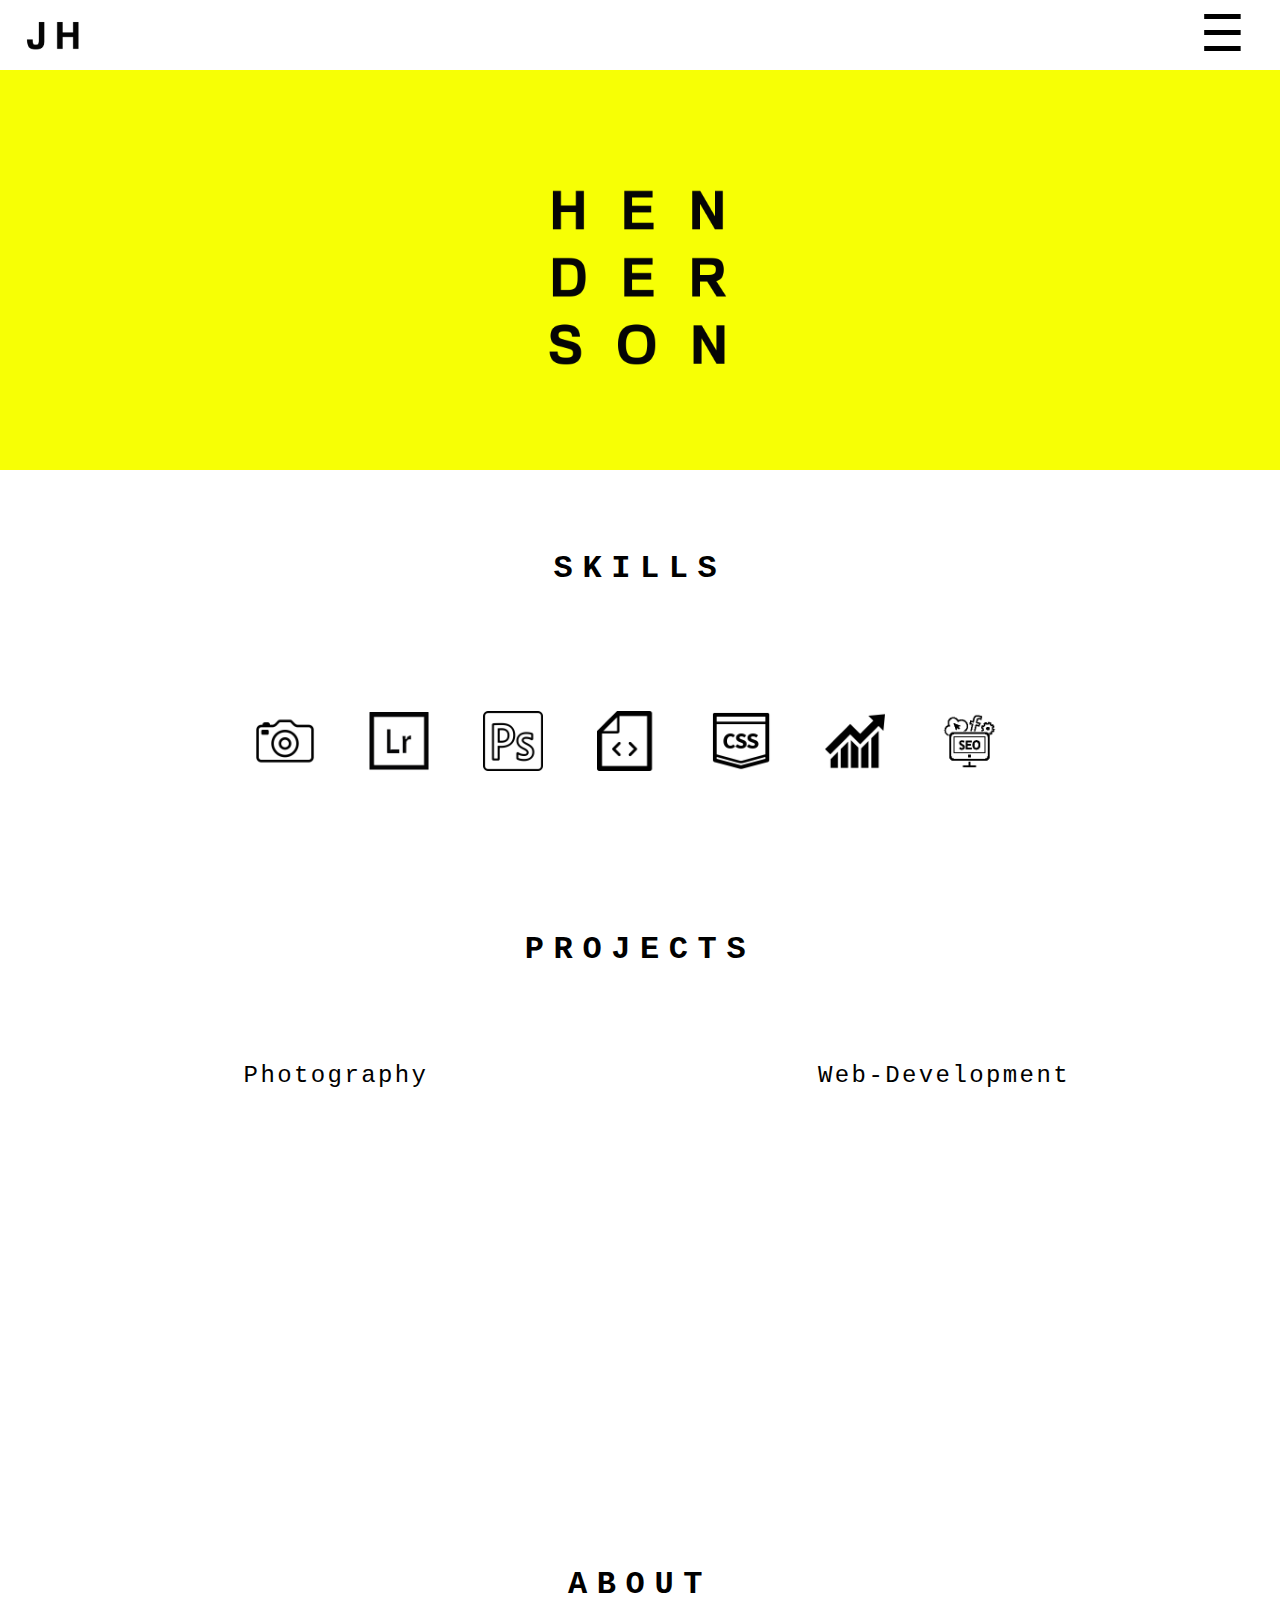
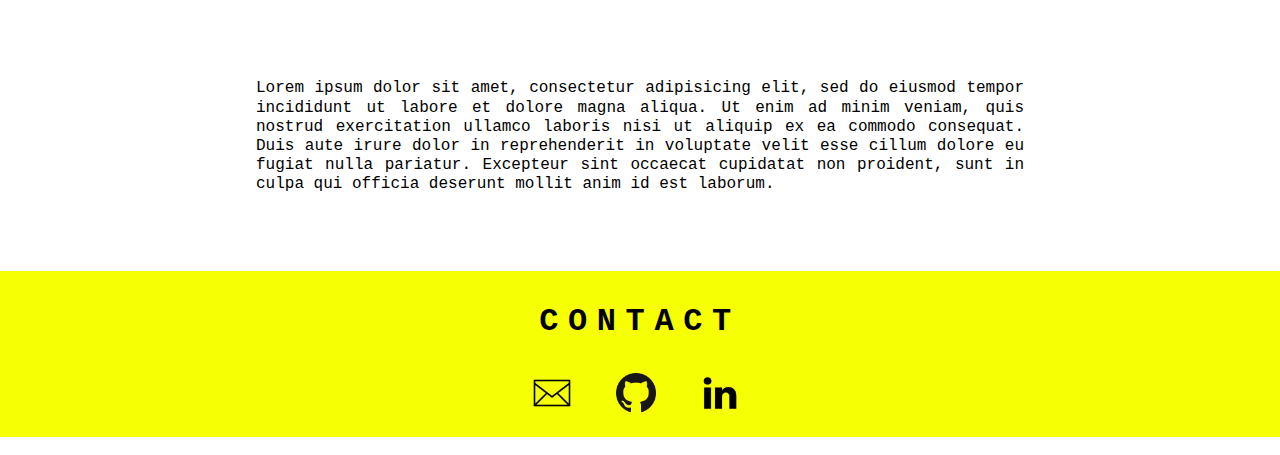
==== about_me/index.html @ f7640135 "new website" ====
<!DOCTYPE html>
<html>
<head>
<link rel="stylesheet" type="text/css" href="css/style.css">
<script type="text/javascript"> 
function rollover (main_image)
{ 
	main_image.src="images/henderson_2.png";
}
function mouseaway (main_image)
{
	main_image.src="images/henderson.png";

}
</script>
<script>
function openNav() {
    document.getElementById("mySidenav").style.width = "250px";
}

function closeNav() {
    document.getElementById("mySidenav").style.width = "0";
}
</script>
</head>
<body>
<div class="wrapper">
<header>
<div id="logo">
<img class="logo" src="images/jh_logo.png">
</div>
<div id="mySidenav" class="sidenav">
<a href="javascript:void(0)" class="closebtn" onclick="closeNav()">&#215</a>
<a href="#about_me">About</a>
<a href="#skills">Skills</a>
<a href="#projects">Projects</a>
<a href="#contact_info">Contact</a>
</div>
<span style="font-size:50px; margin-right: 40px; float: right; cursor:pointer" onclick="openNav()"> &#9776</span>
</header>
<section id="intro_row">
<img class="hero_logo" src="images/henderson.png" onmouseover="rollover(this)" onmouseout="mouseaway(this)" />
</section>
<section id="skills">
<h2>SKILLS</h2>
<article id="skills_list">
<img class="skills_set" src="images/camera_icon.png">
<img class="skills_set" src="images/lightroom_icon.png">
<img class="skills_set" src="images/photoshop_icon.png">
<img class="skills_set" src="images/html_icon.png">
<img class="skills_set" src="images/css_icon.png">
<img class="skills_set" src="images/analytics_icon.png">
<img class="skills_set" src="images/marketing_icon.png">
</article>
</section>
<section id="projects">
<h2>PROJECTS</h2>
<article class="clearfix" id="projects_list">
<article id="project_1">
<h3>Photography</h3>
<iframe src="https://juliahenderson.exposure.co/?embed=true"></iframe>
</article>
<article id="project_2">
<h3>Web-Development</h3>
<iframe src="http://yuliahenderson.github.io/unit_9/index.html?embed=true"></iframe>
</article>
</section>
<section id="about_me">
<h2>ABOUT</h2>
<p>Lorem ipsum dolor sit amet, consectetur adipisicing elit, sed do eiusmod tempor incididunt ut labore et dolore magna aliqua. Ut enim ad minim veniam, quis nostrud exercitation ullamco laboris nisi ut aliquip ex ea commodo
consequat. Duis aute irure dolor in reprehenderit in voluptate velit esse
cillum dolore eu fugiat nulla pariatur. Excepteur sint occaecat cupidatat non proident, sunt in culpa qui officia deserunt mollit anim id est laborum.</p>
</section>
<footer>
<h2>CONTACT</h2>
<article id="contact_info">
<img class="social_media" src="images/email_icon.png">
<img class="social_media" src="images/github_icon.png">
<img class="social_media" src="images/linkedin_icon.png">
</article>
</footer>
</div>
</body>
</html>
---- about_me/css/style.css ----
body {
	background: #FFFFFF;
	margin:0;
	font-size: 16px;
}
.wrapper {
	width: 100%;
	margin: 0; 
}

header {
	background-color: #FFFFFF;
	width: 100%;
	height: 60px;
	padding: 5px;
}
#logo {
	float:left;
	background: #FFFFFF;
	padding-left: 20px;
	padding-top: 10px;
}
.logo {
	height: 40px;
}

.sidenav {
	height: 55%;
	width: 0;
	position: absolute;
	z-index: 1;
	top: 70px;
	right: 0;
	background: #111;
	overflow-x: hidden;
	transition: 0.5s;
	padding-top: 60px;
}

.sidenav a {
	padding: 30px 10px 10px 80px;
	text-decoration: none;
	font-family: "FamiliarPro-Light", monospace;
	font-size: 25px;
	letter-spacing: 3px;
	color: #818181;
	display: block;
	transition: 0.3s;
}

.sidenav a:hover, .offcanvas a:focus {
	color: #F7FF05;
}
.closebtn {
	position: absolute;
	top: 0;
	right: 25px;
	font-size: 36px;
	margin-left: 50px;
}

/*span {
	-webkit-transition-duration: 0.4s;
     transition-duration: 0.4s;

}

span:hover {
	background: #F7FF05;
	border-radius: 10px;
}*/
/*#navigation {
    float: right;
}
.hamburger_menu {
	height: 40px;
	margin-top: 9px;
	margin-right: 2em;
	padding: 5px;
	-webkit-transition-duration: 0.4s;
     transition-duration: 0.4s;
}
.hamburger_menu:hover {
	background: #F7FF05;
	border-radius: 20px;
}
nav {
	background-color: #FFFFFF;
	font-family: "FamiliarPro-Bold", monospace;
}
nav a {
	background-color: #FFFFFF;
	color: #000000;
	text-decoration: none;
	display: block;
	font-size: 2em;
	float: left;
	margin-right: 0.3em;
	padding-top: 14px;
	letter-spacing: 0.1em;
}*/
/*nav a:hover {
	background-color: #F7FF05;
}*/

#intro_row {
    background: #F7FF05;
    width: 100%;
    height: 400px;
}

.hero_logo {
	height: 250px;
	margin: 75px 530px;
}

#skills {
	margin: 3em auto;
}

h2 {
	font-family: "FamiliarPro-Light", monospace;
	font-size: 2em;
	text-align: center;
	letter-spacing: 0.3em;
	margin: 0;
	padding-top: 1em;
}

h3 {
	font-family: "FamiliarPro-Light", monospace;
	font-size: 1.5em;
	text-align: center;
	padding: 10px;
	letter-spacing: 0.1em;
	font-weight: lighter;
	-webkit-transition-duration: 0.4s;
     transition-duration: 0.4s;
}

h3:hover {
	background: #F7FF05;
	border-radius: 30px;
}

#skills_list {
	margin: 4% 18%;
	padding: 3em 0 3em 0;
}
.skills_set {
     height: 60px;
     padding: 25px;
     -webkit-transition-duration: 0.4s;
     transition-duration: 0.4s;

}
.skills_set:hover {
	background:#F7FF05;
	border-radius: 30px;
}

iframe {
	width: 100%;
	height: 350px;
	margin-bottom: 5px;
	border: none;

}
#projects {
	margin: 3em auto;
}

#project_list {
	display: block;
}

#project_1 {
	width:40%;
	margin: 60px 20px 0 80px;
	float: left;
}

#project_2 {
	width:40%;
	margin: 60px 80px 0 20px;
	float: right;
}


.clearfix:after {
	visibility: hidden;
	display: block;
	content: " ";
	font-size: 0;
	clear:both;
	height: 0;
}
#about_me {
	margin: 4% 20%;
}
p {
	text-align: justify;
	line-height: 1.2em;
	font-family: "FamiliarPro-Light", monospace;
	margin: 10% 0 10% 0;
}

footer {
	background: #F7FF05;
}

#contact_info {
	margin: 1% 40%;

}

.social_media {
	height: 40px;
	padding: 20px;
	 -webkit-transition-duration: 0.4s;
     transition-duration: 0.4s;
}
.social_media:hover {
	background: #FFFFFF;
	border-radius: 20px;

}
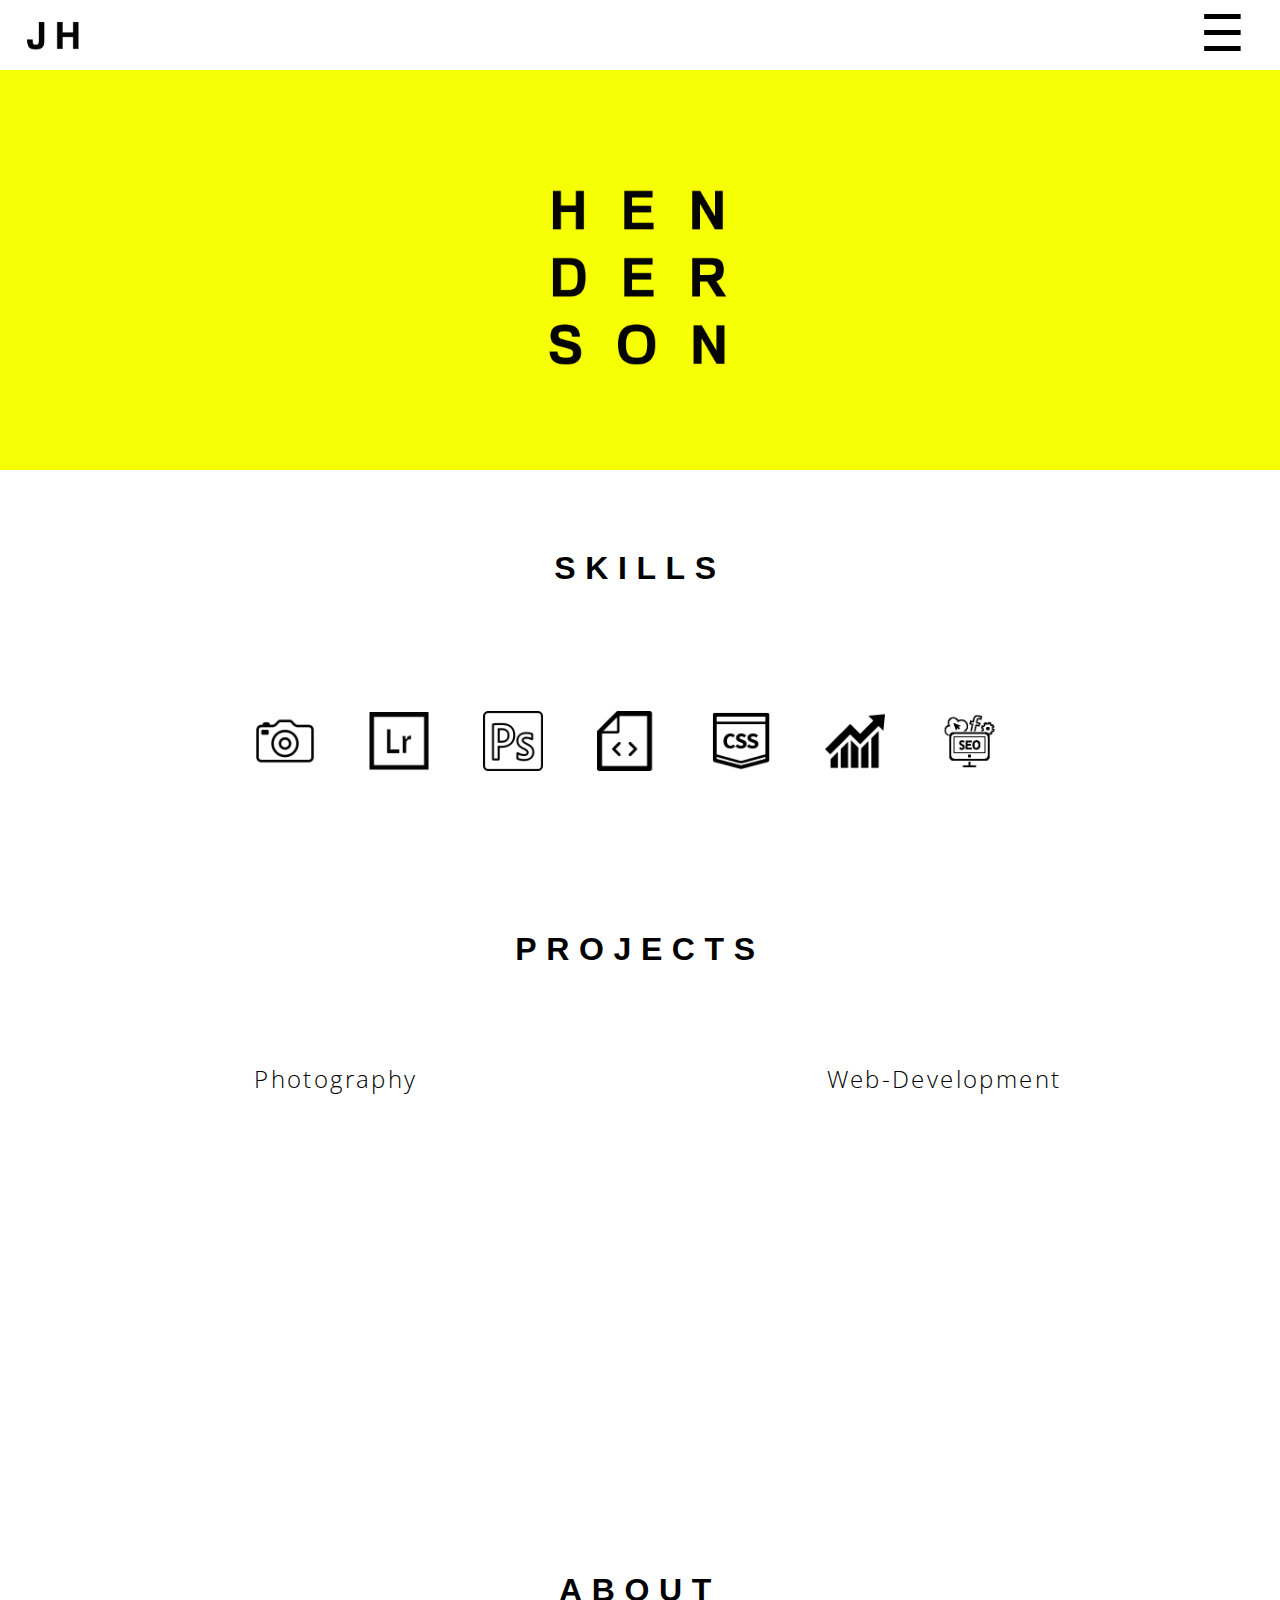
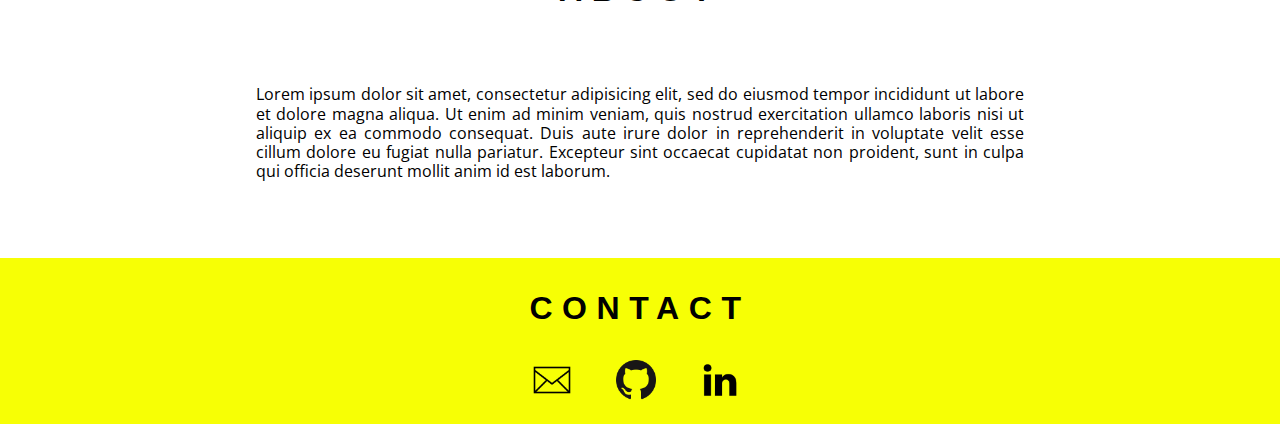
==== commit 0988f520: "about_me change" ====
--- a/about_me/index.html
+++ b/about_me/index.html
@@ -1,6 +1,7 @@
 <!DOCTYPE html>
 <html>
 <head>
+<link href='https://fonts.googleapis.com/css?family=Open+Sans:300' rel='stylesheet' type='text/css'>
 <link rel="stylesheet" type="text/css" href="css/style.css">
 <script type="text/javascript"> 
 function rollover (main_image)
@@ -22,6 +23,51 @@
     document.getElementById("mySidenav").style.width = "0";
 }
 </script>
+<script type="text/javascript">
+	function myFunction1() {
+		window.open ("https://github.com/yuliahenderson");
+	}
+</script>
+<script type="text/javascript">
+	function myFunction2() {
+		window.open ("https://www.linkedin.com/in/julia-henderson-11b9b73b");
+	}
+</script>
+<script>
+function myFunction3() {
+    var popup = document.getElementById('myPopup');
+    popup.classList.toggle('show');}
+  </script>
+  <script>
+function myFunction4() {
+    var popup = document.getElementById('myPopup_2');
+    popup.classList.toggle('show');}
+  </script>
+  <script>
+function myFunction5() {
+    var popup = document.getElementById('myPopup_3');
+    popup.classList.toggle('show');}
+     </script>
+     <script>
+function myFunction6() {
+    var popup = document.getElementById('myPopup_4');
+    popup.classList.toggle('show');}
+    </script>
+        <script>
+function myFunction7() {
+    var popup = document.getElementById('myPopup_5');
+    popup.classList.toggle('show');}
+    </script>
+    <script>
+function myFunction8() {
+    var popup = document.getElementById('myPopup_6');
+    popup.classList.toggle('show');}
+    </script>
+        <script>
+function myFunction9() {
+    var popup = document.getElementById('myPopup_7');
+    popup.classList.toggle('show');}
+    </script>
 </head>
 <body>
 <div class="wrapper">
@@ -36,7 +82,7 @@
 <a href="#projects">Projects</a>
 <a href="#contact_info">Contact</a>
 </div>
-<span style="font-size:50px; margin-right: 40px; float: right; cursor:pointer" onclick="openNav()"> &#9776</span>
+<span onclick="openNav()">&#9776</span>
 </header>
 <section id="intro_row">
 <img class="hero_logo" src="images/henderson.png" onmouseover="rollover(this)" onmouseout="mouseaway(this)" />
@@ -44,13 +90,27 @@
 <section id="skills">
 <h2>SKILLS</h2>
 <article id="skills_list">
-<img class="skills_set" src="images/camera_icon.png">
-<img class="skills_set" src="images/lightroom_icon.png">
-<img class="skills_set" src="images/photoshop_icon.png">
-<img class="skills_set" src="images/html_icon.png">
-<img class="skills_set" src="images/css_icon.png">
-<img class="skills_set" src="images/analytics_icon.png">
-<img class="skills_set" src="images/marketing_icon.png">
+<div class="popup" onclick="myFunction3()"><img class="skills_set" src="images/camera_icon.png">
+  <article class="popuptext" id="myPopup">Photography</article>
+</div>
+<div class="popup" onclick="myFunction4()"><img class="skills_set" src="images/lightroom_icon.png">
+  <article class="popuptext" id="myPopup_2">Lightroom</article>
+</div>
+<div class="popup" onclick="myFunction5()"><img class="skills_set" src="images/photoshop_icon.png">
+  <article class="popuptext" id="myPopup_3">Photoshop</article>
+</div>
+<div class="popup" onclick="myFunction6()"><img class="skills_set" src="images/html_icon.png">
+  <article class="popuptext" id="myPopup_4">HTML5</article>
+</div>
+<div class="popup" onclick="myFunction7()"><img class="skills_set" src="images/css_icon.png">
+  <article class="popuptext" id="myPopup_5">CSS</article>
+</div>
+<div class="popup" onclick="myFunction8()"><img class="skills_set" src="images/analytics_icon.png">
+  <article class="popuptext" id="myPopup_6">Web-Analytics</article>
+</div>
+<div class="popup" onclick="myFunction9()"><img class="skills_set" src="images/marketing_icon.png">
+  <article class="popuptext" id="myPopup_7">Online Marketing</article>
+</div>
 </article>
 </section>
 <section id="projects">
@@ -74,9 +134,9 @@
 <footer>
 <h2>CONTACT</h2>
 <article id="contact_info">
-<img class="social_media" src="images/email_icon.png">
-<img class="social_media" src="images/github_icon.png">
-<img class="social_media" src="images/linkedin_icon.png">
+<img class="social_media" src="images/email_icon.png" onclick="window.location.href='mailto:yulia.p.henderson@gmail.com'">
+<img class="social_media" src="images/github_icon.png" onclick="myFunction1(this)">
+<img class="social_media" src="images/linkedin_icon.png" onclick="myFunction2(this)">
 </article>
 </footer>
 </div>
--- a/about_me/css/style.css
+++ b/about_me/css/style.css
@@ -25,7 +25,7 @@
 }
 
 .sidenav {
-	height: 55%;
+	height: 51.5%;
 	width: 0;
 	position: absolute;
 	z-index: 1;
@@ -40,7 +40,7 @@
 .sidenav a {
 	padding: 30px 10px 10px 80px;
 	text-decoration: none;
-	font-family: "FamiliarPro-Light", monospace;
+	font-family: "Open Sans", sans-serif;
 	font-size: 25px;
 	letter-spacing: 3px;
 	color: #818181;
@@ -58,7 +58,12 @@
 	font-size: 36px;
 	margin-left: 50px;
 }
-
+span {
+   font-size:50px; 
+   margin-right: 40px; 
+   float: right; 
+   cursor:pointer;
+}
 /*span {
 	-webkit-transition-duration: 0.4s;
      transition-duration: 0.4s;
@@ -119,8 +124,9 @@
 }
 
 h2 {
-	font-family: "FamiliarPro-Light", monospace;
+	font-family: "Open Sans-Bold", sans-serif;
 	font-size: 2em;
+	font-weight: bold;
 	text-align: center;
 	letter-spacing: 0.3em;
 	margin: 0;
@@ -128,7 +134,7 @@
 }
 
 h3 {
-	font-family: "FamiliarPro-Light", monospace;
+	font-family: "Open Sans", sans-serif;
 	font-size: 1.5em;
 	text-align: center;
 	padding: 10px;
@@ -158,6 +164,60 @@
 	background:#F7FF05;
 	border-radius: 30px;
 }
+.popup {
+    position: relative;
+    display: inline-block;
+    cursor: pointer;
+    -webkit-user-select: none;
+    -moz-user-select: none;
+    -ms-user-select: none;
+    user-select: none;
+}
+
+/* The actual popup */
+.popup .popuptext {
+    visibility: hidden;
+    font-family: "Open Sans", sans-serif;
+    width: 120px;
+    background-color: #555;
+    color: #fff;
+    text-align: center;
+    border-radius: 6px;
+    padding: 8px 0;
+    position: absolute;
+    z-index: 1;
+    bottom: 125%;
+    left: 70%;
+    margin-left: -80px;
+}
+
+/* Popup arrow */
+.popup .popuptext::after {
+    content: "";
+    position: absolute;
+    top: 100%;
+    left: 50%;
+    margin-left: -5px;
+    border-width: 5px;
+    border-style: solid;
+    border-color: #555 transparent transparent transparent;
+}
+.show {
+    visibility: visible !important;
+    -webkit-animation: fadeIn 1s;
+    animation: fadeIn 1s;
+}
+
+/* Add animation (fade in the popup) */
+@-webkit-keyframes fadeIn {
+    from {opacity: 0;}
+    to {opacity: 1;}
+}
+
+@keyframes fadeIn {
+    from {opacity: 0;}
+    to {opacity:1 ;}
+}
 
 iframe {
 	width: 100%;
@@ -201,7 +261,7 @@
 p {
 	text-align: justify;
 	line-height: 1.2em;
-	font-family: "FamiliarPro-Light", monospace;
+	font-family: "Open Sans", sans-serif;
 	margin: 10% 0 10% 0;
 }
 
@@ -217,6 +277,7 @@
 .social_media {
 	height: 40px;
 	padding: 20px;
+	cursor: pointer;
 	 -webkit-transition-duration: 0.4s;
      transition-duration: 0.4s;
 }
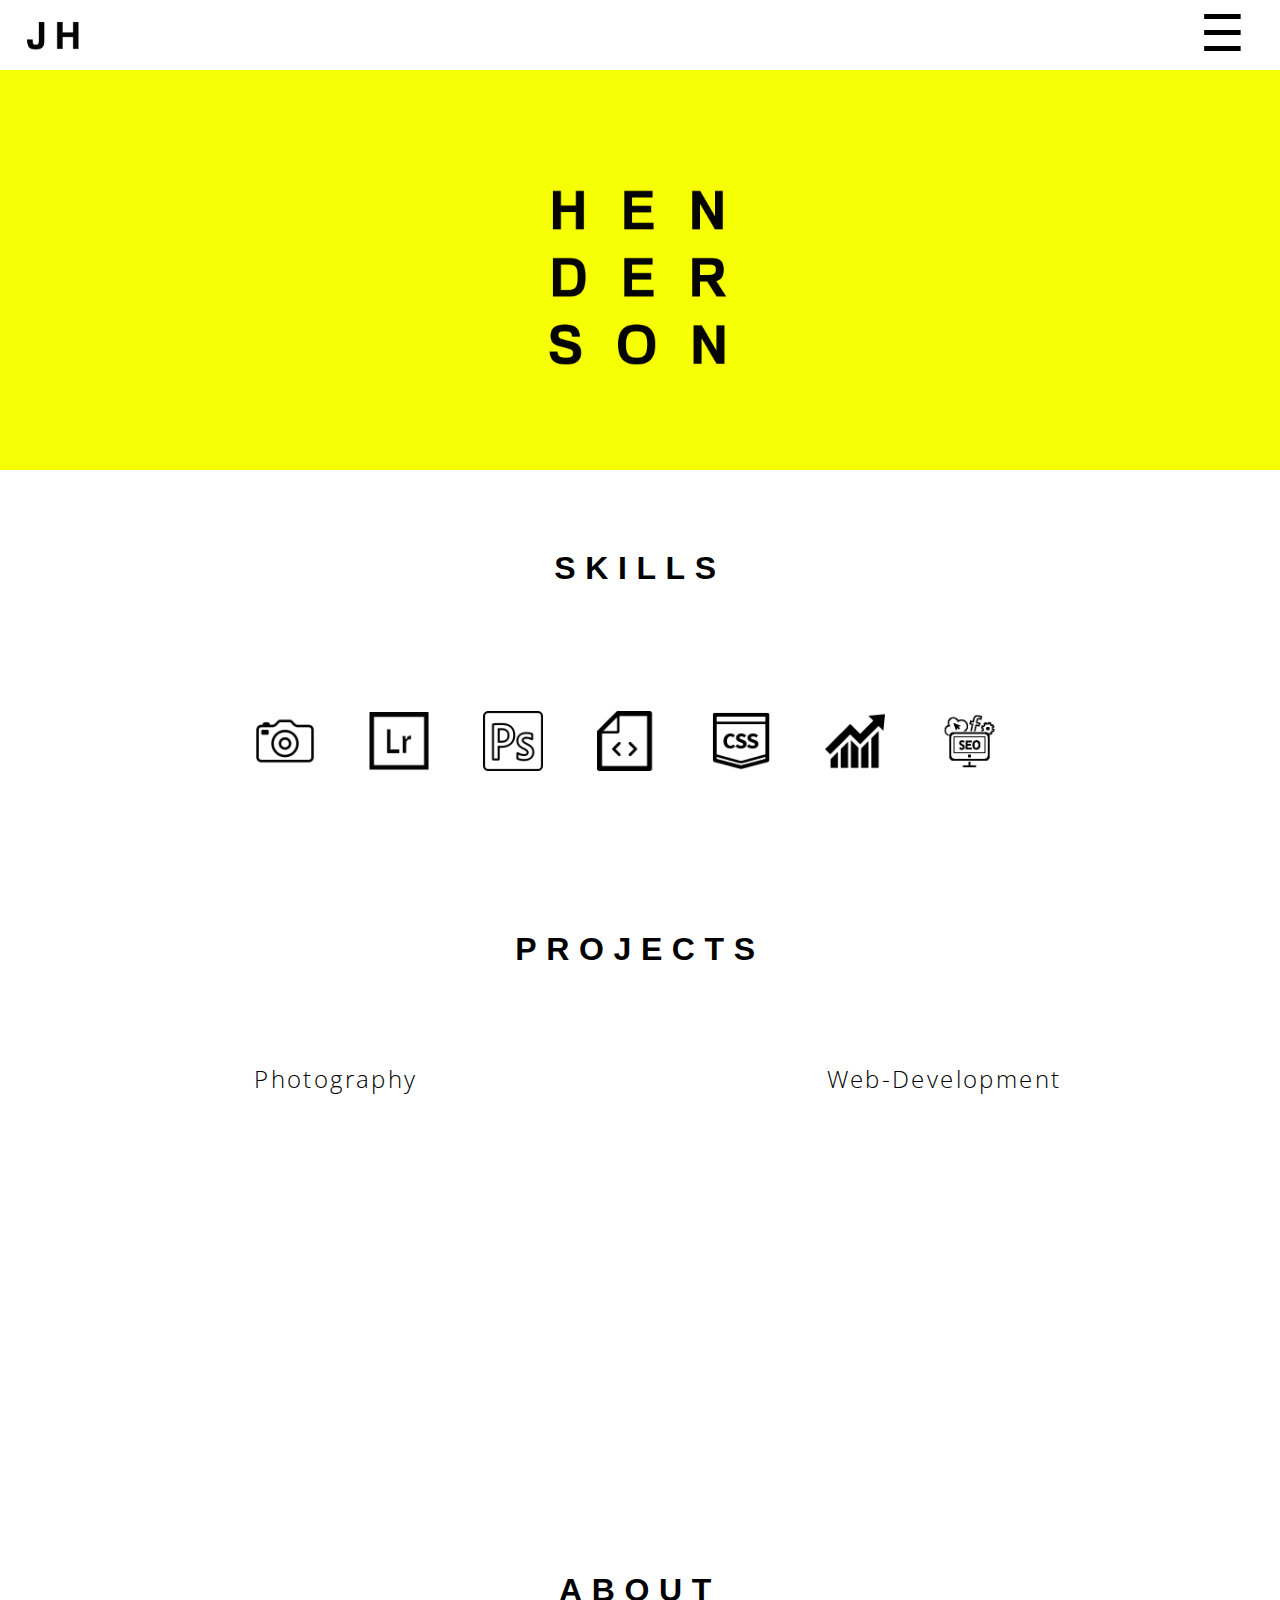
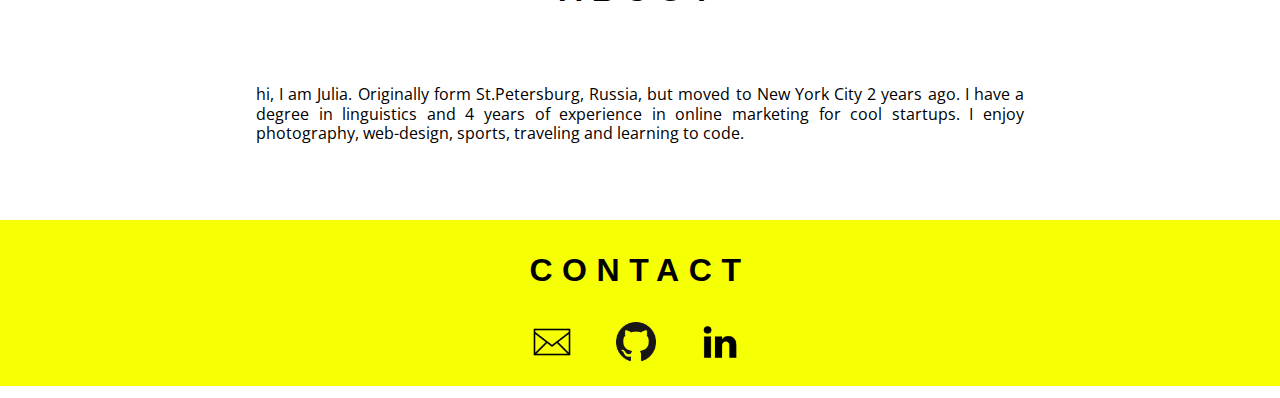
==== commit a0aebc63: "about me update" ====
--- a/about_me/index.html
+++ b/about_me/index.html
@@ -6,7 +6,7 @@
 <script type="text/javascript"> 
 function rollover (main_image)
 { 
-	main_image.src="images/henderson_2.png";
+	main_image.src="images/henderson_3.png";
 }
 function mouseaway (main_image)
 {
@@ -127,9 +127,7 @@
 </section>
 <section id="about_me">
 <h2>ABOUT</h2>
-<p>Lorem ipsum dolor sit amet, consectetur adipisicing elit, sed do eiusmod tempor incididunt ut labore et dolore magna aliqua. Ut enim ad minim veniam, quis nostrud exercitation ullamco laboris nisi ut aliquip ex ea commodo
-consequat. Duis aute irure dolor in reprehenderit in voluptate velit esse
-cillum dolore eu fugiat nulla pariatur. Excepteur sint occaecat cupidatat non proident, sunt in culpa qui officia deserunt mollit anim id est laborum.</p>
+<p>hi, I am Julia. Originally form St.Petersburg, Russia, but moved to New York City 2 years ago. I have a degree in linguistics and 4 years of experience in online marketing for cool startups. I enjoy photography, web-design, sports, traveling and learning to code.</p>
 </section>
 <footer>
 <h2>CONTACT</h2>
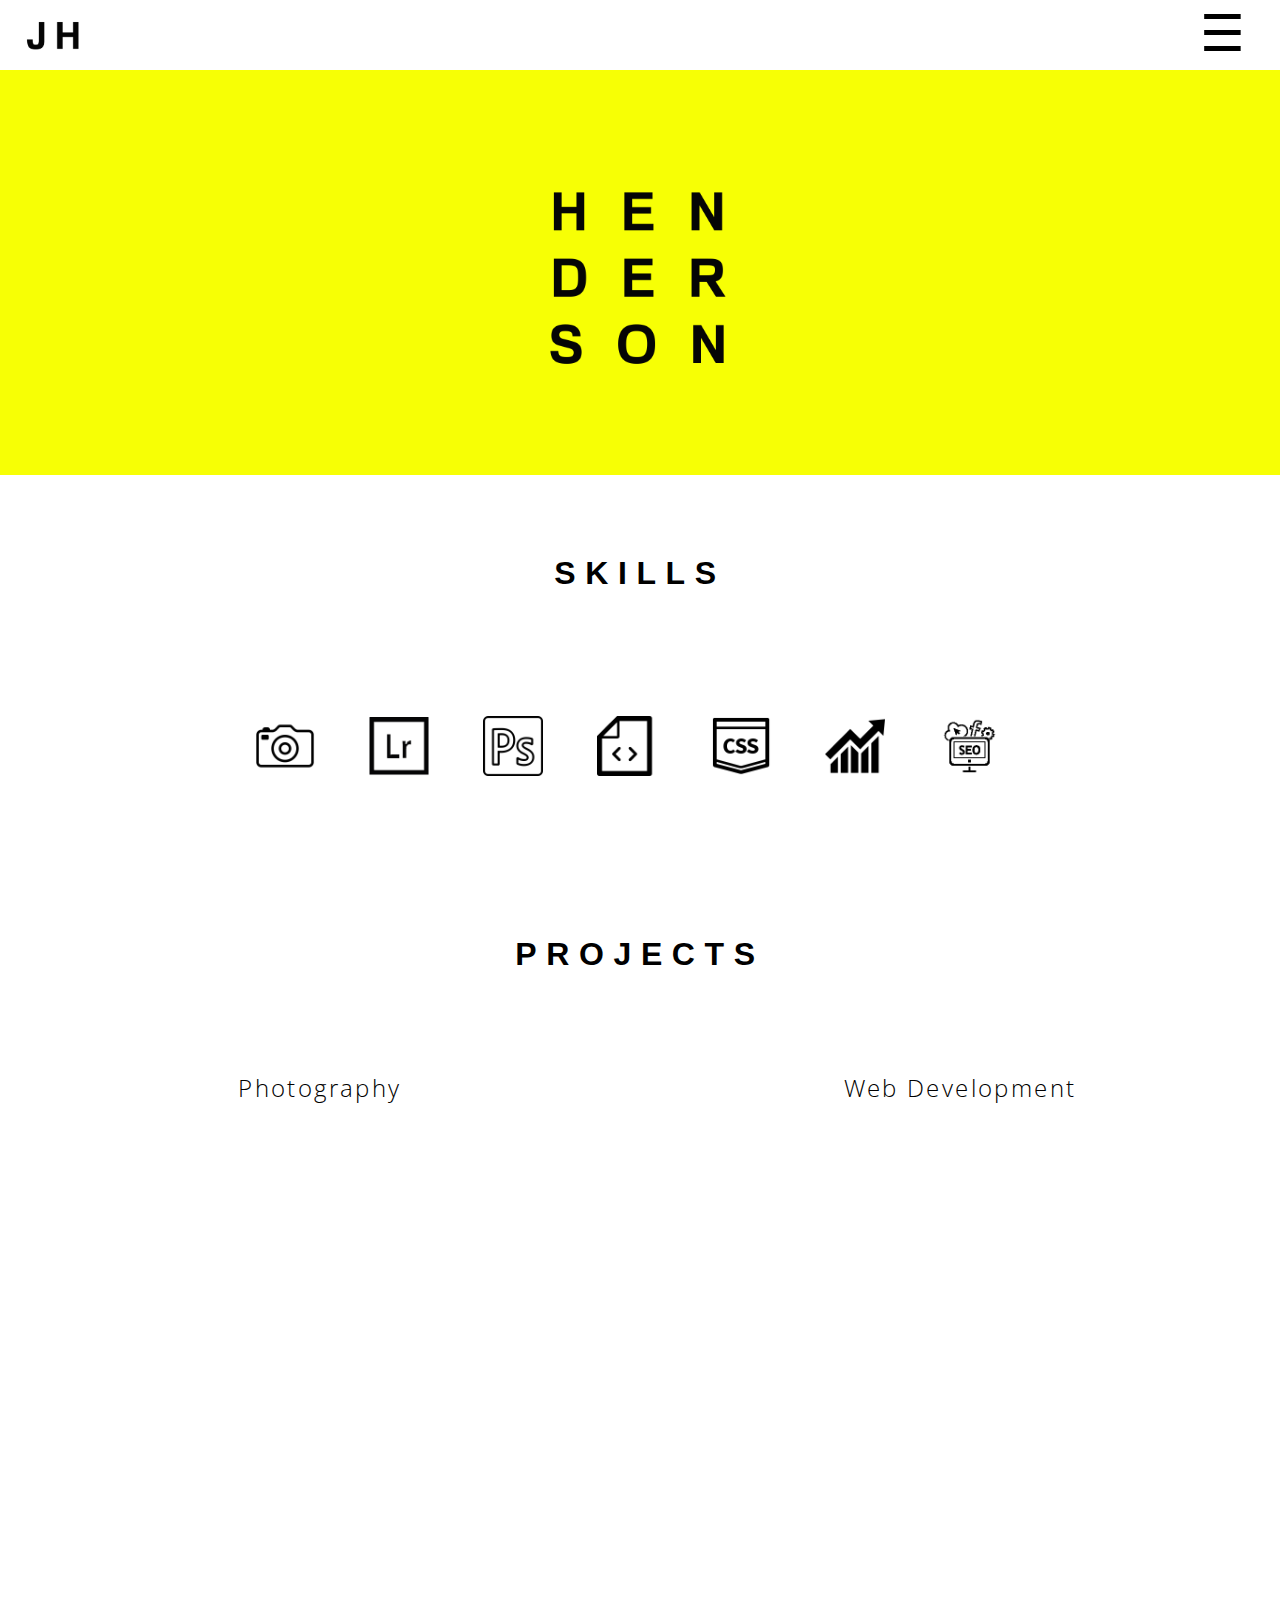
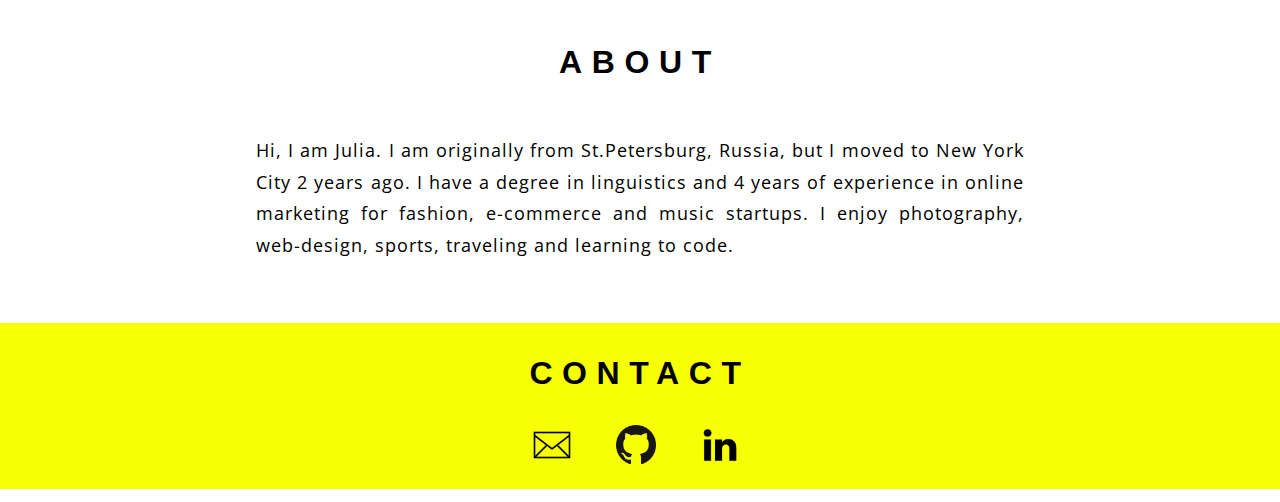
==== commit 996521d2: "update" ====
--- a/about_me/index.html
+++ b/about_me/index.html
@@ -121,13 +121,13 @@
 <iframe src="https://juliahenderson.exposure.co/?embed=true"></iframe>
 </article>
 <article id="project_2">
-<h3>Web-Development</h3>
+<h3>Web Development</h3>
 <iframe src="http://yuliahenderson.github.io/unit_9/index.html?embed=true"></iframe>
 </article>
 </section>
 <section id="about_me">
 <h2>ABOUT</h2>
-<p>hi, I am Julia. Originally form St.Petersburg, Russia, but moved to New York City 2 years ago. I have a degree in linguistics and 4 years of experience in online marketing for cool startups. I enjoy photography, web-design, sports, traveling and learning to code.</p>
+<p>Hi, I am Julia. I am originally from St.Petersburg, Russia, but I moved to New York City 2 years ago. I have a degree in linguistics and 4 years of experience in online marketing for fashion, e-commerce and music startups. I enjoy photography, web-design, sports, traveling and learning to code.</p>
 </section>
 <footer>
 <h2>CONTACT</h2>
--- a/about_me/css/style.css
+++ b/about_me/css/style.css
@@ -11,21 +11,21 @@
 header {
 	background-color: #FFFFFF;
 	width: 100%;
-	height: 60px;
-	padding: 5px;
+	height: 3.75em;
+	padding: 0.3125em;
 }
 #logo {
 	float:left;
 	background: #FFFFFF;
-	padding-left: 20px;
-	padding-top: 10px;
+	padding-left: 1.25em;
+	padding-top: 0.625em;
 }
 .logo {
-	height: 40px;
+	height: 2.5em;
 }
 
 .sidenav {
-	height: 51.5%;
+	width: 21%;
 	width: 0;
 	position: absolute;
 	z-index: 1;
@@ -34,14 +34,15 @@
 	background: #111;
 	overflow-x: hidden;
 	transition: 0.5s;
-	padding-top: 60px;
+	padding-top: 4.4%;
+	padding-bottom: 4.3%;
 }
 
 .sidenav a {
 	padding: 30px 10px 10px 80px;
 	text-decoration: none;
 	font-family: "Open Sans", sans-serif;
-	font-size: 25px;
+	font-size: 1.5625em;
 	letter-spacing: 3px;
 	color: #818181;
 	display: block;
@@ -59,64 +60,21 @@
 	margin-left: 50px;
 }
 span {
-   font-size:50px; 
+   font-size:3.125em; 
    margin-right: 40px; 
    float: right; 
    cursor:pointer;
 }
-/*span {
-	-webkit-transition-duration: 0.4s;
-     transition-duration: 0.4s;
-
-}
-
-span:hover {
-	background: #F7FF05;
-	border-radius: 10px;
-}*/
-/*#navigation {
-    float: right;
-}
-.hamburger_menu {
-	height: 40px;
-	margin-top: 9px;
-	margin-right: 2em;
-	padding: 5px;
-	-webkit-transition-duration: 0.4s;
-     transition-duration: 0.4s;
-}
-.hamburger_menu:hover {
-	background: #F7FF05;
-	border-radius: 20px;
-}
-nav {
-	background-color: #FFFFFF;
-	font-family: "FamiliarPro-Bold", monospace;
-}
-nav a {
-	background-color: #FFFFFF;
-	color: #000000;
-	text-decoration: none;
-	display: block;
-	font-size: 2em;
-	float: left;
-	margin-right: 0.3em;
-	padding-top: 14px;
-	letter-spacing: 0.1em;
-}*/
-/*nav a:hover {
-	background-color: #F7FF05;
-}*/
 
 #intro_row {
     background: #F7FF05;
     width: 100%;
-    height: 400px;
+    height: auto;
 }
 
 .hero_logo {
-	height: 250px;
-	margin: 75px 530px;
+	width: 17%;
+	margin: 6% 41.5%;
 }
 
 #skills {
@@ -174,7 +132,6 @@
     user-select: none;
 }
 
-/* The actual popup */
 .popup .popuptext {
     visibility: hidden;
     font-family: "Open Sans", sans-serif;
@@ -191,7 +148,7 @@
     margin-left: -80px;
 }
 
-/* Popup arrow */
+
 .popup .popuptext::after {
     content: "";
     position: absolute;
@@ -208,7 +165,7 @@
     animation: fadeIn 1s;
 }
 
-/* Add animation (fade in the popup) */
+
 @-webkit-keyframes fadeIn {
     from {opacity: 0;}
     to {opacity: 1;}
@@ -236,13 +193,13 @@
 
 #project_1 {
 	width:40%;
-	margin: 60px 20px 0 80px;
+	margin: 5%;
 	float: left;
 }
 
 #project_2 {
 	width:40%;
-	margin: 60px 80px 0 20px;
+	margin: 5%;
 	float: right;
 }
 
@@ -259,10 +216,12 @@
 	margin: 4% 20%;
 }
 p {
+	font-size: 1.1em;
 	text-align: justify;
-	line-height: 1.2em;
+	line-height: 1.8em;
+	letter-spacing: 1px;
 	font-family: "Open Sans", sans-serif;
-	margin: 10% 0 10% 0;
+	margin: 7% 0 8% 0;
 }
 
 footer {
@@ -275,6 +234,7 @@
 }
 
 .social_media {
+	/*width:15%;*/
 	height: 40px;
 	padding: 20px;
 	cursor: pointer;
@@ -285,4 +245,27 @@
 	background: #FFFFFF;
 	border-radius: 20px;
 
+}
+
+@media only screen and (max-width: 375px) {
+	body {
+		font-size: 12px;
+	}
+.sidenav {
+	padding-top: 2.4%;
+	padding-bottom: 2.3%;
+}
+	#contact_info {
+	margin: 1% 15%;
+
+}
+#skills_list {
+	margin: 4% 3%;
+}
+iframe {
+	height: auto;
+}
+#about_me {
+	margin: 4% 8%;
+}
 }